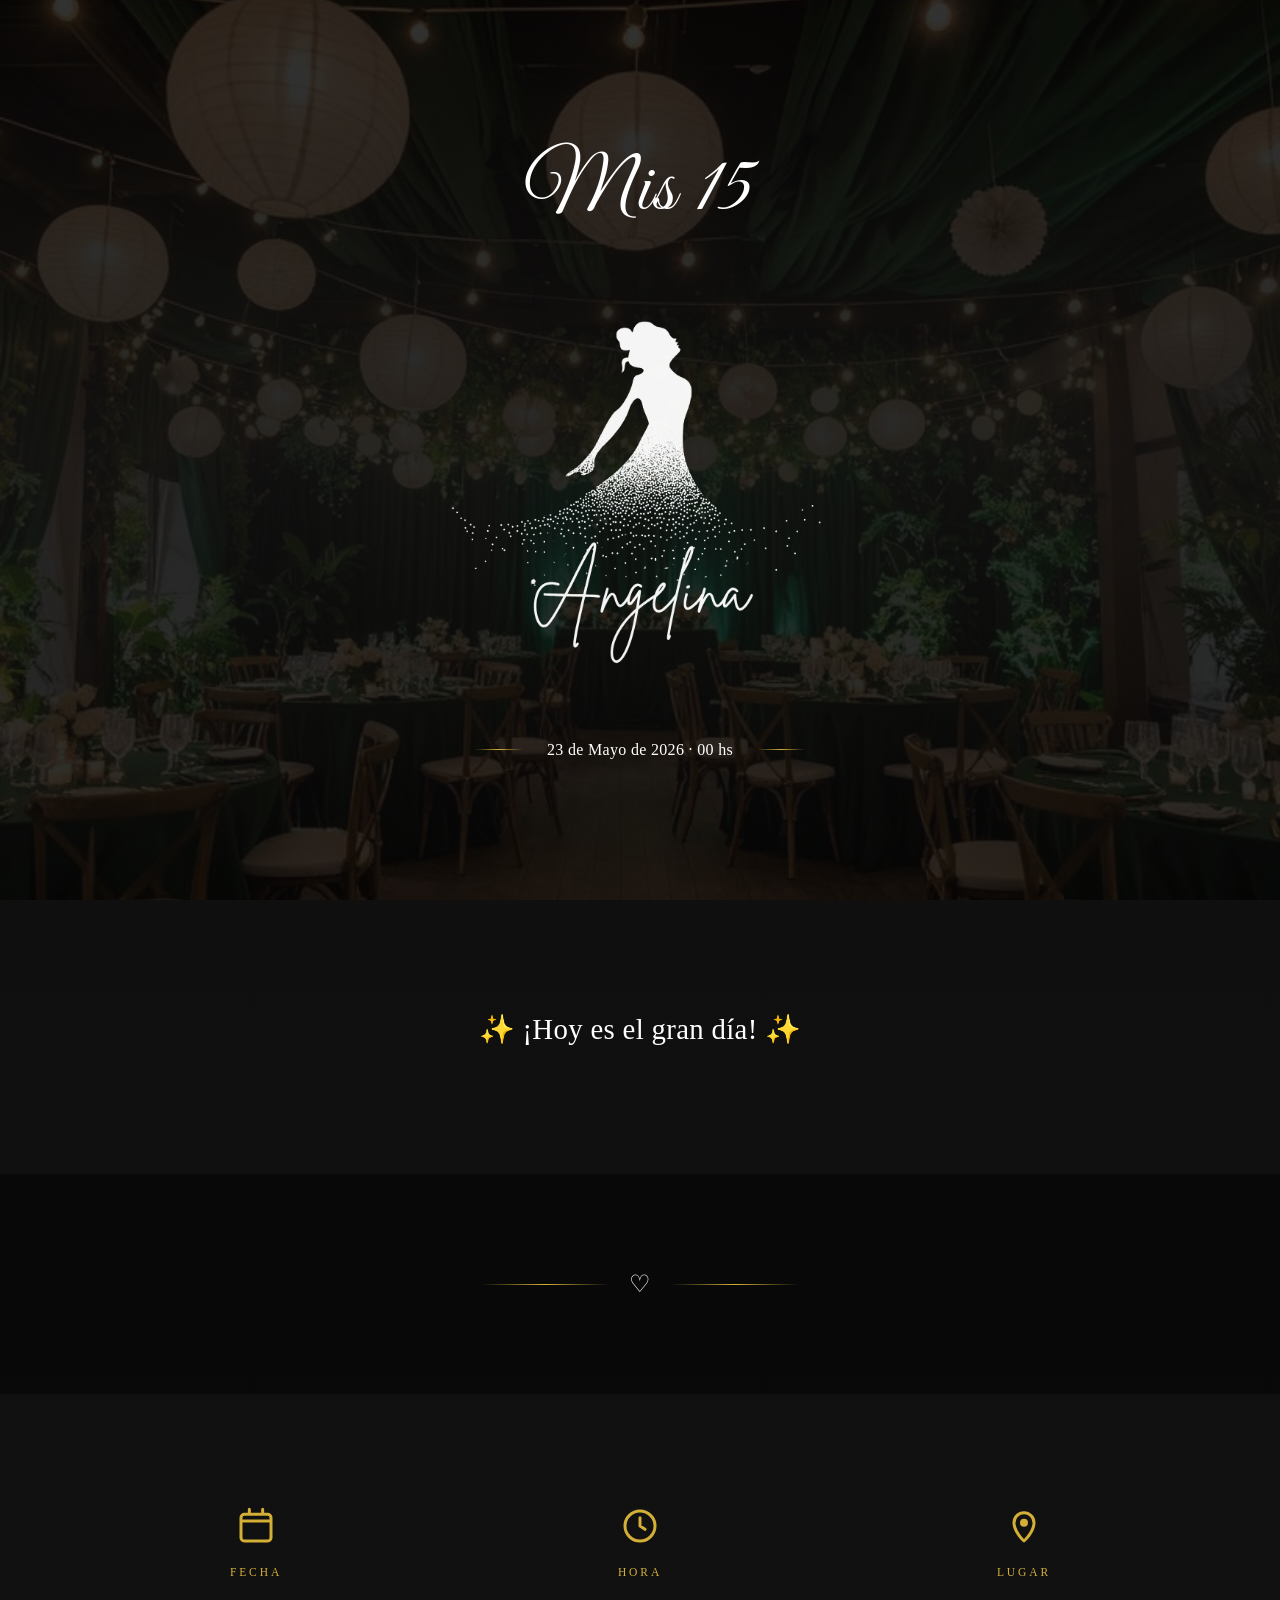
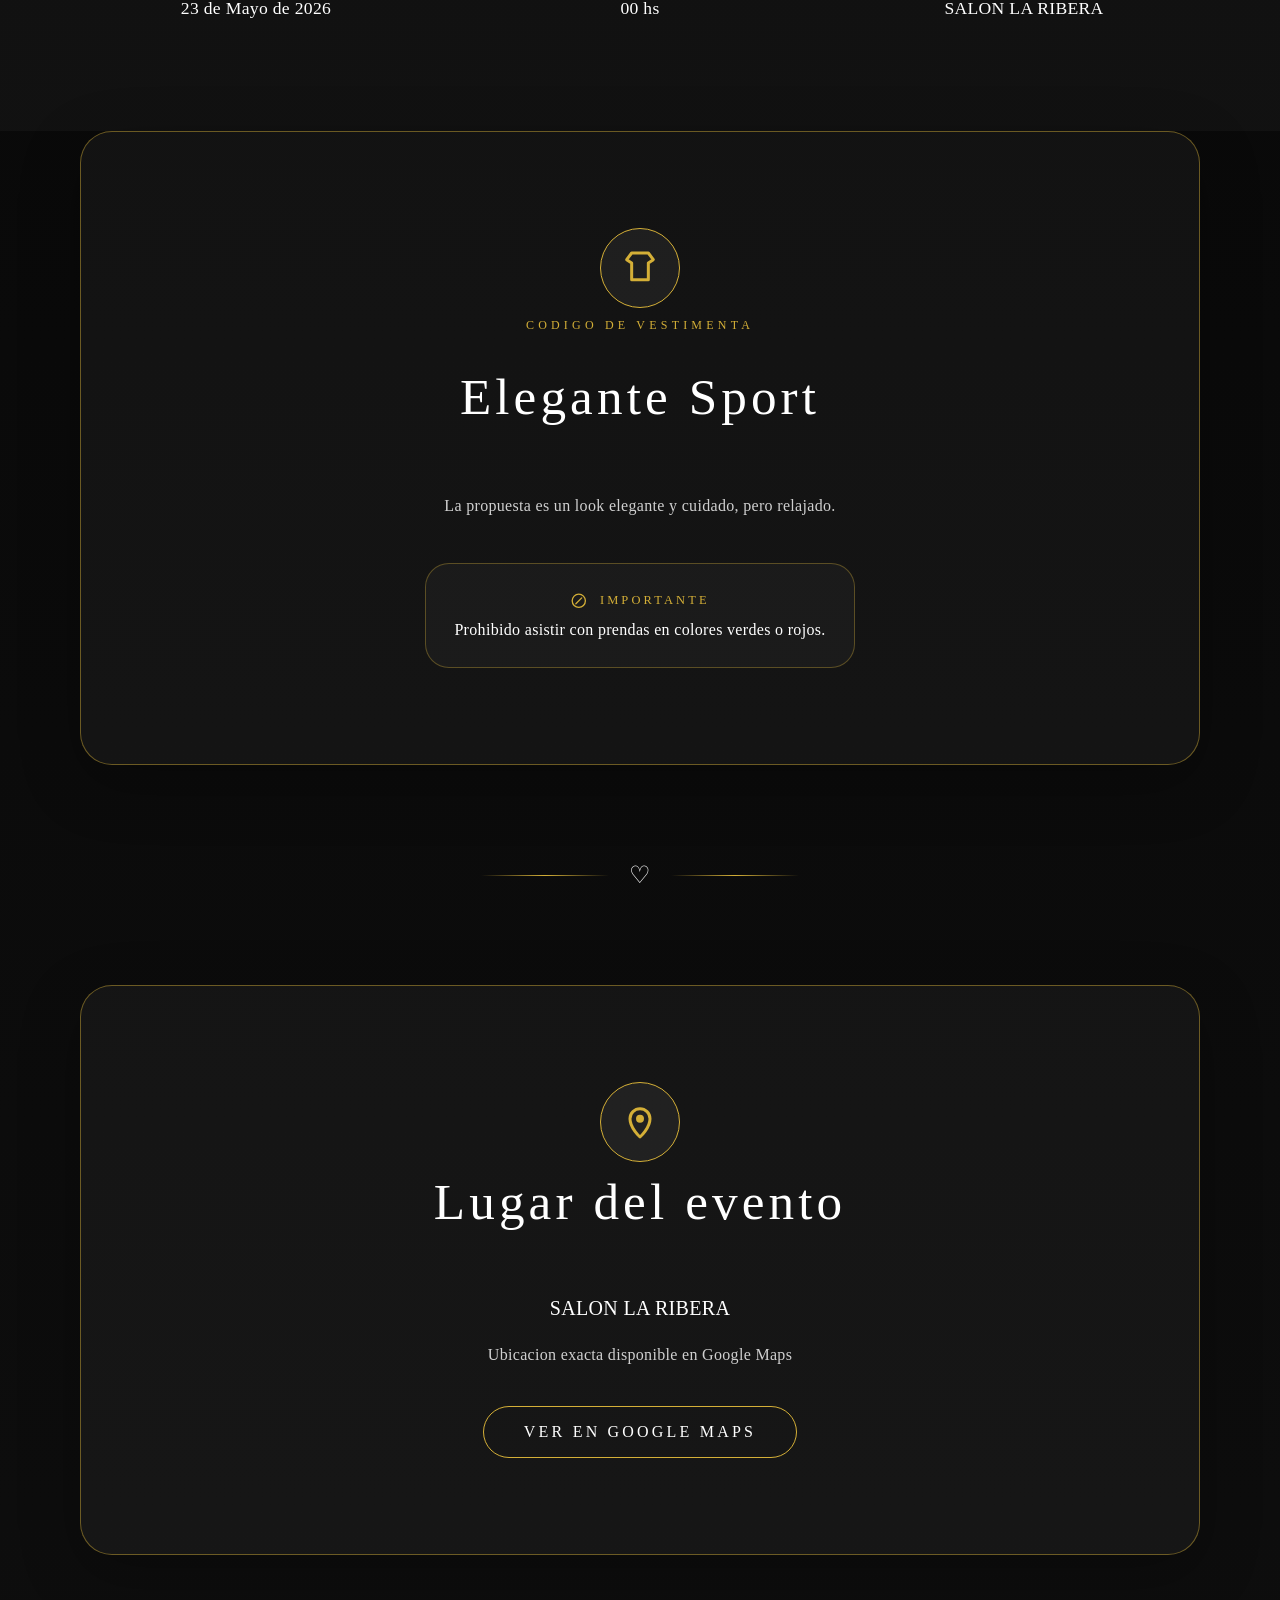
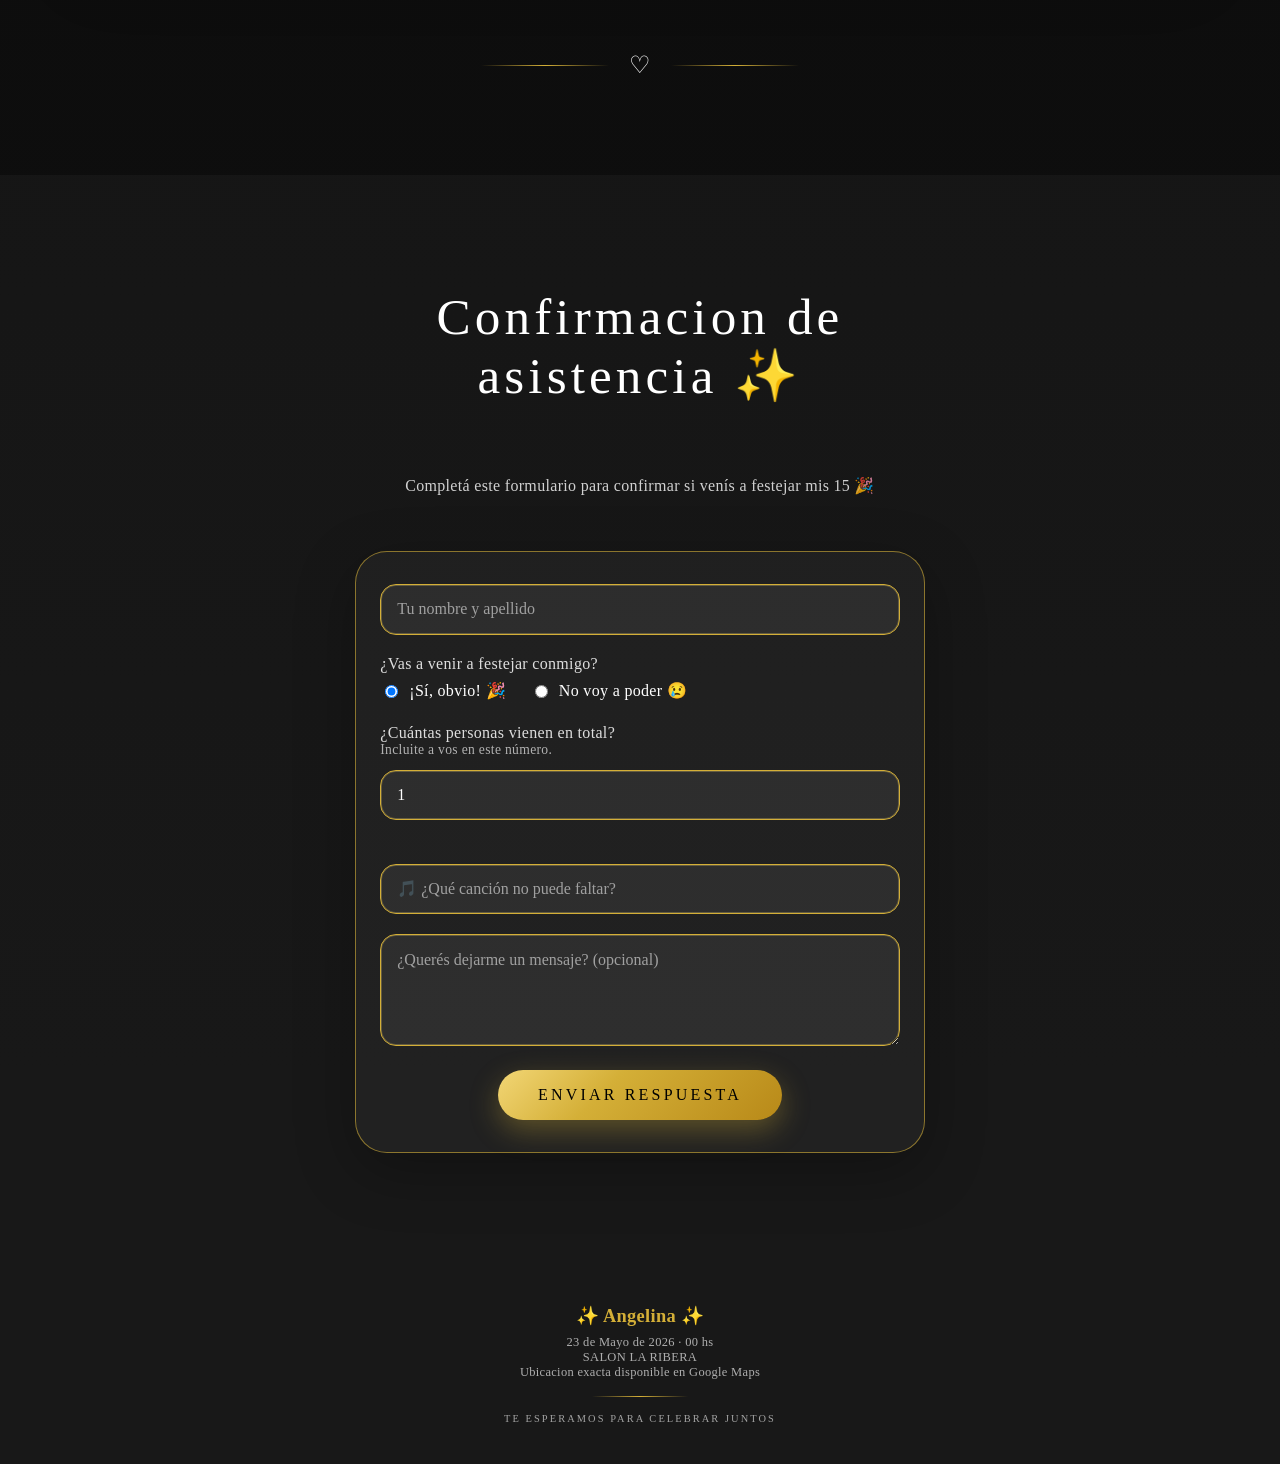
==== post12/index.html @ bd1242b8 "Agrego cambios en script y nueva carpeta post12" ====
<!doctype html>
<html lang="es">
  <head>
    <meta charset="UTF-8" />
    <meta name="viewport" content="width=device-width, initial-scale=1.0" />
    <title>Mis 15 | Angelina</title>
    <meta
      name="description"
      content="Invitacion de 15 de Angelina. Confirmacion, ubicacion y codigo de vestimenta."
    />
    <link rel="preconnect" href="https://fonts.googleapis.com" />
    <link rel="preconnect" href="https://fonts.gstatic.com" crossorigin />
    <link
      href="https://fonts.googleapis.com/css2?family=Great+Vibes&display=swap"
      rel="stylesheet"
    />
    <link rel="icon" type="image/svg+xml" href="./favicon.svg" />
    <link rel="stylesheet" href="./styles.css" />
  </head>
  <body>
    <main class="app-shell bg-marble">
      <section class="hero fade-section">
        <div class="hero-bg"></div>
        <div class="hero-overlay"></div>
        <div class="hero-content">
          <p id="hero-title" class="eyebrow"></p>
          <img src="./Angelina.png" alt="Angelina" class="hero-signature" />
          <div class="hero-meta">
            <span class="hero-line"></span>
            <p id="hero-date-time"></p>
            <span class="hero-line"></span>
          </div>
        </div>
      </section>

      <section id="countdown-section" class="countdown fade-section">
        <div class="section-overlay"></div>
        <div class="section-inner countdown-inner">
          <h2 class="section-title">Faltan…</h2>
          <div id="countdown-grid" class="countdown-grid"></div>
        </div>
      </section>

      <div class="divider" aria-hidden="true">
        <span class="divider-line"></span>
        <span class="divider-heart">♡</span>
        <span class="divider-line"></span>
      </div>

      <section class="details fade-section section-soft">
        <div class="section-inner details-grid">
          <article class="detail-item">
            <div class="icon-wrap gold">
              <svg viewBox="0 0 24 24" class="icon" aria-hidden="true">
                <path
                  d="M8 2v3M16 2v3M3 9h18M5 5h14a2 2 0 0 1 2 2v12a2 2 0 0 1-2 2H5a2 2 0 0 1-2-2V7a2 2 0 0 1 2-2Z"
                  fill="none"
                  stroke="currentColor"
                  stroke-width="1.8"
                  stroke-linecap="round"
                  stroke-linejoin="round"
                />
              </svg>
            </div>
            <p class="detail-label">Fecha</p>
            <p id="detail-date" class="detail-value"></p>
          </article>

          <article class="detail-item">
            <div class="icon-wrap gold">
              <svg viewBox="0 0 24 24" class="icon" aria-hidden="true">
                <circle
                  cx="12"
                  cy="12"
                  r="9"
                  fill="none"
                  stroke="currentColor"
                  stroke-width="1.8"
                />
                <path
                  d="M12 7v5l3 2"
                  fill="none"
                  stroke="currentColor"
                  stroke-width="1.8"
                  stroke-linecap="round"
                  stroke-linejoin="round"
                />
              </svg>
            </div>
            <p class="detail-label">Hora</p>
            <p id="detail-time" class="detail-value"></p>
          </article>

          <article class="detail-item">
            <div class="icon-wrap gold">
              <svg viewBox="0 0 24 24" class="icon" aria-hidden="true">
                <path
                  d="M12 21s6-5.4 6-11a6 6 0 1 0-12 0c0 5.6 6 11 6 11Z"
                  fill="none"
                  stroke="currentColor"
                  stroke-width="1.8"
                  stroke-linecap="round"
                  stroke-linejoin="round"
                />
                <circle cx="12" cy="10" r="2.4" fill="currentColor" />
              </svg>
            </div>
            <p class="detail-label">Lugar</p>
            <p id="detail-venue" class="detail-value"></p>
          </article>
        </div>
      </section>

      <section class="dress-code fade-section card-section">
        <div class="section-inner narrow">
          <div class="icon-wrap gold large">
            <svg viewBox="0 0 24 24" class="icon" aria-hidden="true">
              <path
                d="M7 3h10l3 4-3 2v10H7V9L4 7l3-4Z"
                fill="none"
                stroke="currentColor"
                stroke-width="1.8"
                stroke-linecap="round"
                stroke-linejoin="round"
              />
            </svg>
          </div>

          <p class="eyebrow gold-text">Codigo de vestimenta</p>
          <h2 class="section-title">Elegante Sport</h2>
          <p class="section-copy">
            La propuesta es un look elegante y cuidado, pero relajado.
          </p>

          <div class="notice-grid single">
            <article class="notice-card">
              <div class="notice-head gold-text">
                <svg viewBox="0 0 24 24" class="icon small" aria-hidden="true">
                  <circle
                    cx="12"
                    cy="12"
                    r="9"
                    fill="none"
                    stroke="currentColor"
                    stroke-width="1.8"
                  />
                  <path
                    d="M8 16 16 8"
                    fill="none"
                    stroke="currentColor"
                    stroke-width="1.8"
                    stroke-linecap="round"
                  />
                </svg>
                <span>Importante</span>
              </div>
              <p>Prohibido asistir con prendas en colores verdes o rojos.</p>
            </article>
          </div>
        </div>
      </section>

      <div class="divider" aria-hidden="true">
        <span class="divider-line"></span>
        <span class="divider-heart">♡</span>
        <span class="divider-line"></span>
      </div>

      <section class="location fade-section card-section">
        <div class="section-inner narrow">
          <div class="icon-wrap gold large">
            <svg viewBox="0 0 24 24" class="icon" aria-hidden="true">
              <path
                d="M12 21s6-5.4 6-11a6 6 0 1 0-12 0c0 5.6 6 11 6 11Z"
                fill="none"
                stroke="currentColor"
                stroke-width="1.8"
                stroke-linecap="round"
                stroke-linejoin="round"
              />
              <circle cx="12" cy="10" r="2.4" fill="currentColor" />
            </svg>
          </div>

          <h2 class="section-title">Lugar del evento</h2>
          <p id="location-venue" class="location-venue"></p>
          <p id="location-address" class="location-address"></p>

          <a
            id="maps-link"
            class="button button-outline"
            target="_blank"
            rel="noopener noreferrer"
          >
            Ver en Google Maps
          </a>
        </div>
      </section>

      <div class="divider" aria-hidden="true">
        <span class="divider-line"></span>
        <span class="divider-heart">♡</span>
        <span class="divider-line"></span>
      </div>

      <section class="rsvp fade-section section-soft">
        <div class="section-inner rsvp-wrap">
          <h2 class="section-title">Confirmacion de asistencia ✨</h2>
          <p class="section-copy">
            Completá este formulario para confirmar si venís a festejar mis 15
            🎉
          </p>

          <form id="rsvp-form" class="form-card">
            <input
              id="name"
              name="name"
              type="text"
              placeholder="Tu nombre y apellido"
              required
              class="field"
            />

            <div class="field-group align-left">
              <p class="field-label">¿Vas a venir a festejar conmigo?</p>
              <div class="radio-row">
                <label class="radio-option">
                  <input type="radio" name="attendance" value="yes" checked />
                  <span>¡Sí, obvio! 🎉</span>
                </label>
                <label class="radio-option">
                  <input type="radio" name="attendance" value="no" />
                  <span>No voy a poder 😢</span>
                </label>
              </div>
            </div>

            <div id="attendance-fields" class="attendance-fields">
              <div class="field-group align-left">
                <label for="guests" class="field-label">
                  ¿Cuántas personas vienen en total?
                </label>
                <p class="field-help">Incluite a vos en este número.</p>
                <input
                  id="guests"
                  name="guests"
                  type="number"
                  min="1"
                  value="1"
                  required
                  class="field"
                />
              </div>

              <div id="guest-names" class="guest-names"></div>

              <input
                id="song"
                name="song"
                type="text"
                placeholder="🎵 ¿Qué canción no puede faltar?"
                class="field"
              />
            </div>

            <textarea
              id="message"
              name="message"
              rows="4"
              placeholder="¿Querés dejarme un mensaje? (opcional)"
              class="field field-area"
            ></textarea>

            <button id="submit-button" type="submit" class="button button-gold">
              Enviar respuesta
            </button>
          </form>

          <div id="rsvp-success" class="success-state hidden">
            <p class="success-title">¡Gracias por responder! 💖</p>
            <p class="success-copy">
              Tu respuesta fue registrada correctamente. ¡Te espero para
              festejar! ✨
            </p>
          </div>
        </div>
      </section>

      <footer class="footer fade-section">
        <div id="footer-name" class="footer-name"></div>
        <div id="footer-date-time" class="footer-meta"></div>
        <div id="footer-venue" class="footer-meta"></div>
        <div id="footer-address" class="footer-meta"></div>
        <div class="footer-line"></div>
        <div class="footer-copy">Te esperamos para celebrar juntos</div>
      </footer>
    </main>

    <script src="./script.js"></script>
  </body>
</html>
---- post12/styles.css ----
:root {
  --black-base: #050505;
  --black-soft: #0d0d0d;
  --black-elevated: #111111;
  --white-main: #ffffff;
  --white-soft: rgba(255, 255, 255, 0.8);
  --white-muted: rgba(255, 255, 255, 0.65);
  --gold-soft: #d4af37;
  --gold-strong: #f2d675;
  --shadow-main: 0 18px 60px rgba(0, 0, 0, 0.28);
}

* {
  box-sizing: border-box;
}

html {
  scroll-behavior: smooth;
  background: linear-gradient(180deg, #050505 0%, #111111 100%);
}

body {
  margin: 0;
  color: var(--white-main);
  background: var(--black-soft);
  font-family: Georgia, "Times New Roman", serif;
  -webkit-font-smoothing: antialiased;
  letter-spacing: 0.02em;
}

img {
  max-width: 100%;
  display: block;
}

button,
input,
textarea {
  font: inherit;
}

.app-shell {
  min-height: 100vh;
}

.bg-marble {
  background-image:
    linear-gradient(180deg, rgba(5, 5, 5, 0.97), rgba(17, 17, 17, 0.95)),
    url("./bg-marble.jpg");
  background-size: cover;
  background-position: center;
  background-attachment: fixed;
}

.fade-section {
  opacity: 0;
  transform: translateY(40px);
  transition:
    opacity 0.8s ease-out,
    transform 0.8s ease-out;
}

.fade-section.is-visible {
  opacity: 1;
  transform: translateY(0);
}

.hero {
  position: relative;
  min-height: 100vh;
  display: flex;
  align-items: center;
  justify-content: center;
  text-align: center;
  overflow: hidden;
}

.hero-bg,
.hero-overlay {
  position: absolute;
  inset: 0;
}

.hero-bg {
  background: center / cover no-repeat url("./bg.jpg");
}

.hero-overlay {
  background: linear-gradient(
    180deg,
    rgba(5, 5, 5, 0.82),
    rgba(17, 17, 17, 0.9),
    rgba(5, 5, 5, 0.82)
  );
}

.hero-content,
.section-inner {
  position: relative;
  z-index: 1;
}

.hero-content {
  width: min(100%, 48rem);
  padding: 0 1.5rem;
}

.eyebrow {
  margin: 0 0 1.5rem;
  font-size: 0.75rem;
  letter-spacing: 0.35em;
  text-transform: uppercase;
}

.hero-content .eyebrow {
  font-family: "Great Vibes", cursive;
  font-size: clamp(2.8rem, 7vw, 5rem);
  font-weight: 400;
  letter-spacing: 0.04em;
  text-transform: none;
}

.hero-name {
  margin: 0 0 2rem;
  font-size: clamp(3rem, 7vw, 5.25rem);
  font-weight: 300;
  letter-spacing: 0.08em;
}

.hero-signature {
  width: min(88vw, 34rem);
  margin: 0 auto 2.5rem;
  filter: invert(1) brightness(1.18);
  opacity: 0.96;
}

.hero-meta {
  display: flex;
  align-items: center;
  justify-content: center;
  gap: 1.5rem;
  flex-wrap: wrap;
}

.hero-meta p {
  margin: 0;
}

.hero-line,
.divider-line,
.ornament-line,
.footer-line {
  display: block;
  background: linear-gradient(
    90deg,
    transparent,
    var(--gold-soft),
    transparent
  );
}

.hero-line {
  width: 3rem;
  height: 1px;
}

.section-soft,
.countdown,
.footer {
  background: rgba(255, 255, 255, 0.03);
}

.countdown,
.details,
.timeline,
.rsvp {
  padding: 7rem 1.5rem;
}

.section-overlay {
  position: absolute;
  inset: 0;
  background: linear-gradient(
    180deg,
    rgba(255, 255, 255, 0.02),
    rgba(255, 255, 255, 0.04)
  );
}

.countdown {
  position: relative;
}

.section-inner {
  display: flex;
  flex-direction: column;
  gap: 10px;
  align-items: center;
  justify-content: center;
  width: min(100%, 70rem);
  margin: 0 auto;
}

.countdown-inner {
  text-align: center;
}

.section-title {
  margin: 0 0 3.5rem;
  font-size: clamp(2rem, 4vw, 3.3rem);
  font-weight: 400;
  letter-spacing: 0.08em;
  text-align: center;
}

.section-copy {
  max-width: 40rem;
  margin: 0 auto;
  color: var(--white-soft);
  line-height: 1.8;
  text-align: center;
}

.countdown-grid,
.details-grid,
.timeline-grid,
.notice-grid {
  display: grid;
  gap: 2rem;
}

.countdown-grid {
  grid-template-columns: repeat(4, minmax(0, 1fr));
}

.countdown-card {
  padding: 2rem 1rem;
  border: 1px solid var(--gold-soft);
  border-radius: 1.5rem;
  background: rgba(255, 255, 255, 0.08);
  box-shadow: 0 12px 40px rgba(0, 0, 0, 0.16);
  backdrop-filter: blur(8px);
}

.countdown-value {
  font-size: clamp(2.4rem, 5vw, 3.4rem);
  font-weight: 300;
}

.countdown-label {
  margin-top: 0.75rem;
  font-size: 0.72rem;
  letter-spacing: 0.25em;
  text-transform: uppercase;
  color: var(--gold-soft);
}

.divider,
.ornament {
  display: flex;
  align-items: center;
  justify-content: center;
}

.divider {
  margin: 6rem 0;
  gap: 1.25rem;
}

.divider-line {
  width: 8rem;
  height: 1px;
}

.divider-heart {
  font-size: 1.5rem;
  color: var(--white-main);
}

.ornament {
  margin: 7rem 0;
  margin-left: auto;
  margin-right: auto;
}

.ornament-line {
  position: absolute;
  inset: 50% 0 auto;
  width: 100%;
  height: 1px;
  transform: translateY(-50%);
}

.ornament-diamond {
  position: absolute;
  top: 50%;
  left: 50%;
  width: 1rem;
  height: 1rem;
  border: 1px solid var(--gold-soft);
  background: var(--white-main);
  transform: translate(-50%, -50%) rotate(45deg);
}

.ornament {
  position: relative;
  width: 12rem;
  height: 2.5rem;
}

.details-grid {
  grid-template-columns: repeat(3, minmax(0, 1fr));
  text-align: center;
}

.detail-item {
  display: flex;
  flex-direction: column;
  align-items: center;
  gap: 1.25rem;
}

.detail-label {
  margin: 0;
  font-size: 0.72rem;
  letter-spacing: 0.25em;
  text-transform: uppercase;
  color: var(--gold-soft);
}

.detail-value {
  margin: 0;
  font-size: 1.1rem;
}

.icon-wrap {
  display: inline-flex;
  align-items: center;
  justify-content: center;
  border-radius: 999px;
}

.icon-wrap.gold {
  color: var(--gold-soft);
}

.icon-wrap.large {
  width: 5rem;
  height: 5rem;
  margin: 0 auto;
  border: 1px solid var(--gold-soft);
  background: rgba(255, 255, 255, 0.05);
}

.icon {
  width: 2.5rem;
  height: 2.5rem;
}

.icon.small {
  width: 1.1rem;
  height: 1.1rem;
}

.timeline-grid {
  grid-template-columns: repeat(3, minmax(0, 1fr));
}

.timeline-card {
  text-align: center;
}

.timeline-card .icon-wrap {
  width: 5rem;
  height: 5rem;
  margin: 0 auto 1.5rem;
  border: 1px solid var(--gold-soft);
  background: rgba(255, 255, 255, 0.05);
  color: var(--gold-soft);
  box-shadow: 0 10px 30px rgba(0, 0, 0, 0.22);
}

.timeline-time {
  margin: 0 0 1rem;
  font-size: 0.76rem;
  letter-spacing: 0.25em;
  text-transform: uppercase;
  color: var(--gold-soft);
}

.timeline-title {
  margin: 0 0 1rem;
  font-size: 1.6rem;
}

.timeline-description {
  margin: 0 auto;
  max-width: 16rem;
  color: var(--white-soft);
  line-height: 1.7;
}

.card-section {
  width: min(100% - 3rem, 70rem);
  margin: 0 auto;
  padding: 6rem 1.5rem;
  border: 1px solid rgba(212, 175, 55, 0.45);
  border-radius: 2rem;
  background: rgba(255, 255, 255, 0.04);
  box-shadow: var(--shadow-main);
}

.narrow {
  width: min(100%, 48rem);
  margin: 0 auto;
}

.gold-text {
  color: var(--gold-soft);
}

.notice-grid.single {
  display: flex;
  justify-content: center;
  margin-top: 2rem;
}

.notice-card {
  width: min(100%, 28rem);
  padding: 1.75rem;
  border: 1px solid rgba(212, 175, 55, 0.35);
  border-radius: 1.5rem;
  background: rgba(255, 255, 255, 0.03);
  text-align: center;
}

.notice-card p {
  margin: 0;
}

.notice-head {
  display: flex;
  align-items: center;
  justify-content: center;
  gap: 0.75rem;
  margin-bottom: 0.75rem;
  font-size: 0.78rem;
  letter-spacing: 0.25em;
  text-transform: uppercase;
}

.location-venue {
  margin: 0 0 1rem;
  font-size: 1.25rem;
  text-align: center;
}

.location-address {
  margin: 0 0 2rem;
  text-align: center;
  color: var(--white-soft);
}

.button {
  display: inline-flex;
  align-items: center;
  justify-content: center;
  border: none;
  border-radius: 999px;
  padding: 1rem 2.5rem;
  text-decoration: none;
  letter-spacing: 0.2em;
  text-transform: uppercase;
  transition:
    transform 0.2s ease,
    filter 0.2s ease,
    background-color 0.2s ease,
    color 0.2s ease;
  cursor: pointer;
}

.button:hover {
  transform: translateY(-1px);
}

.button-outline {
  border: 1px solid var(--gold-soft);
  color: var(--white-main);
  background: transparent;
}

.button-outline:hover {
  background: var(--gold-soft);
  color: #000;
}

.button-gold {
  color: #000;
  background: linear-gradient(135deg, #f2d675 0%, #d4af37 38%, #b88918 100%);
  box-shadow: 0 10px 28px rgba(212, 175, 55, 0.34);
}

.button-gold:hover {
  filter: brightness(1.08);
}

.button:disabled {
  opacity: 0.7;
  cursor: wait;
}

.rsvp-wrap {
  width: min(100%, 40rem);
  text-align: center;
}

.form-card {
  margin-top: 2.5rem;
  padding: 2rem 1.5rem;
  border: 1px solid rgba(212, 175, 55, 0.6);
  border-radius: 2rem;
  background: rgba(255, 255, 255, 0.04);
  box-shadow: var(--shadow-main);
}

.field-group {
  margin-bottom: 1.5rem;
}

.align-left {
  text-align: left;
}

.field-label {
  margin: 0 0 0.5rem;
  color: rgba(255, 255, 255, 0.85);
}

.field-help {
  margin: 0 0 0.75rem;
  font-size: 0.85rem;
  color: var(--white-muted);
}

.field,
.field-area {
  width: 100%;
  margin-bottom: 1.25rem;
  padding: 0.95rem 1rem;
  border: 1px solid var(--gold-soft);
  border-radius: 1rem;
  color: var(--white-main);
  background: rgba(255, 255, 255, 0.06);
  box-shadow: inset 0 0 0 1px rgba(242, 214, 117, 0.28);
}

.field::placeholder,
.field-area::placeholder {
  color: rgba(255, 255, 255, 0.55);
}

.field:focus,
.field-area:focus {
  outline: none;
  border-color: var(--gold-strong);
  box-shadow:
    inset 0 0 0 1px rgba(242, 214, 117, 0.3),
    0 0 0 2px rgba(212, 175, 55, 0.35);
}

.field-area {
  resize: vertical;
  min-height: 7rem;
}

.radio-row {
  display: flex;
  gap: 1.5rem;
  flex-wrap: wrap;
}

.radio-option {
  display: inline-flex;
  align-items: center;
  gap: 0.5rem;
  color: var(--white-main);
}

.attendance-fields {
  display: block;
}

.attendance-fields.hidden,
.hidden {
  display: none;
}

.guest-names:empty {
  display: none;
}

.success-state {
  padding: 2.5rem 0;
}

.success-title {
  margin: 0 0 1rem;
  font-size: 1.8rem;
}

.success-copy {
  margin: 0;
  color: var(--white-soft);
}

.footer {
  padding: 2.5rem 1.5rem;
  text-align: center;
}

.footer-name {
  margin-bottom: 0.5rem;
  font-size: 1.15rem;
  font-weight: 600;
  color: var(--gold-soft);
}

.footer-meta {
  font-size: 0.78rem;
  color: var(--white-muted);
}

.footer-line {
  width: 6rem;
  height: 1px;
  margin: 1rem auto 0;
}

.footer-copy {
  margin-top: 1rem;
  font-size: 0.65rem;
  letter-spacing: 0.2em;
  text-transform: uppercase;
  color: rgba(255, 255, 255, 0.6);
}

::selection {
  background: var(--gold-soft);
  color: var(--white-main);
}

@media (max-width: 900px) {
  .countdown-grid,
  .timeline-grid,
  .details-grid {
    grid-template-columns: repeat(2, minmax(0, 1fr));
  }
}

@media (max-width: 640px) {
  .bg-marble {
    background-attachment: scroll;
  }

  .hero-meta {
    gap: 0.75rem;
  }

  .countdown,
  .details,
  .timeline,
  .rsvp,
  .card-section {
    padding-top: 5rem;
    padding-bottom: 5rem;
  }

  .countdown-grid,
  .timeline-grid,
  .details-grid {
    grid-template-columns: 1fr;
  }

  .divider {
    margin: 4rem 0;
  }

  .divider-line {
    width: 5rem;
  }

  .radio-row {
    flex-direction: column;
    gap: 0.75rem;
  }
}
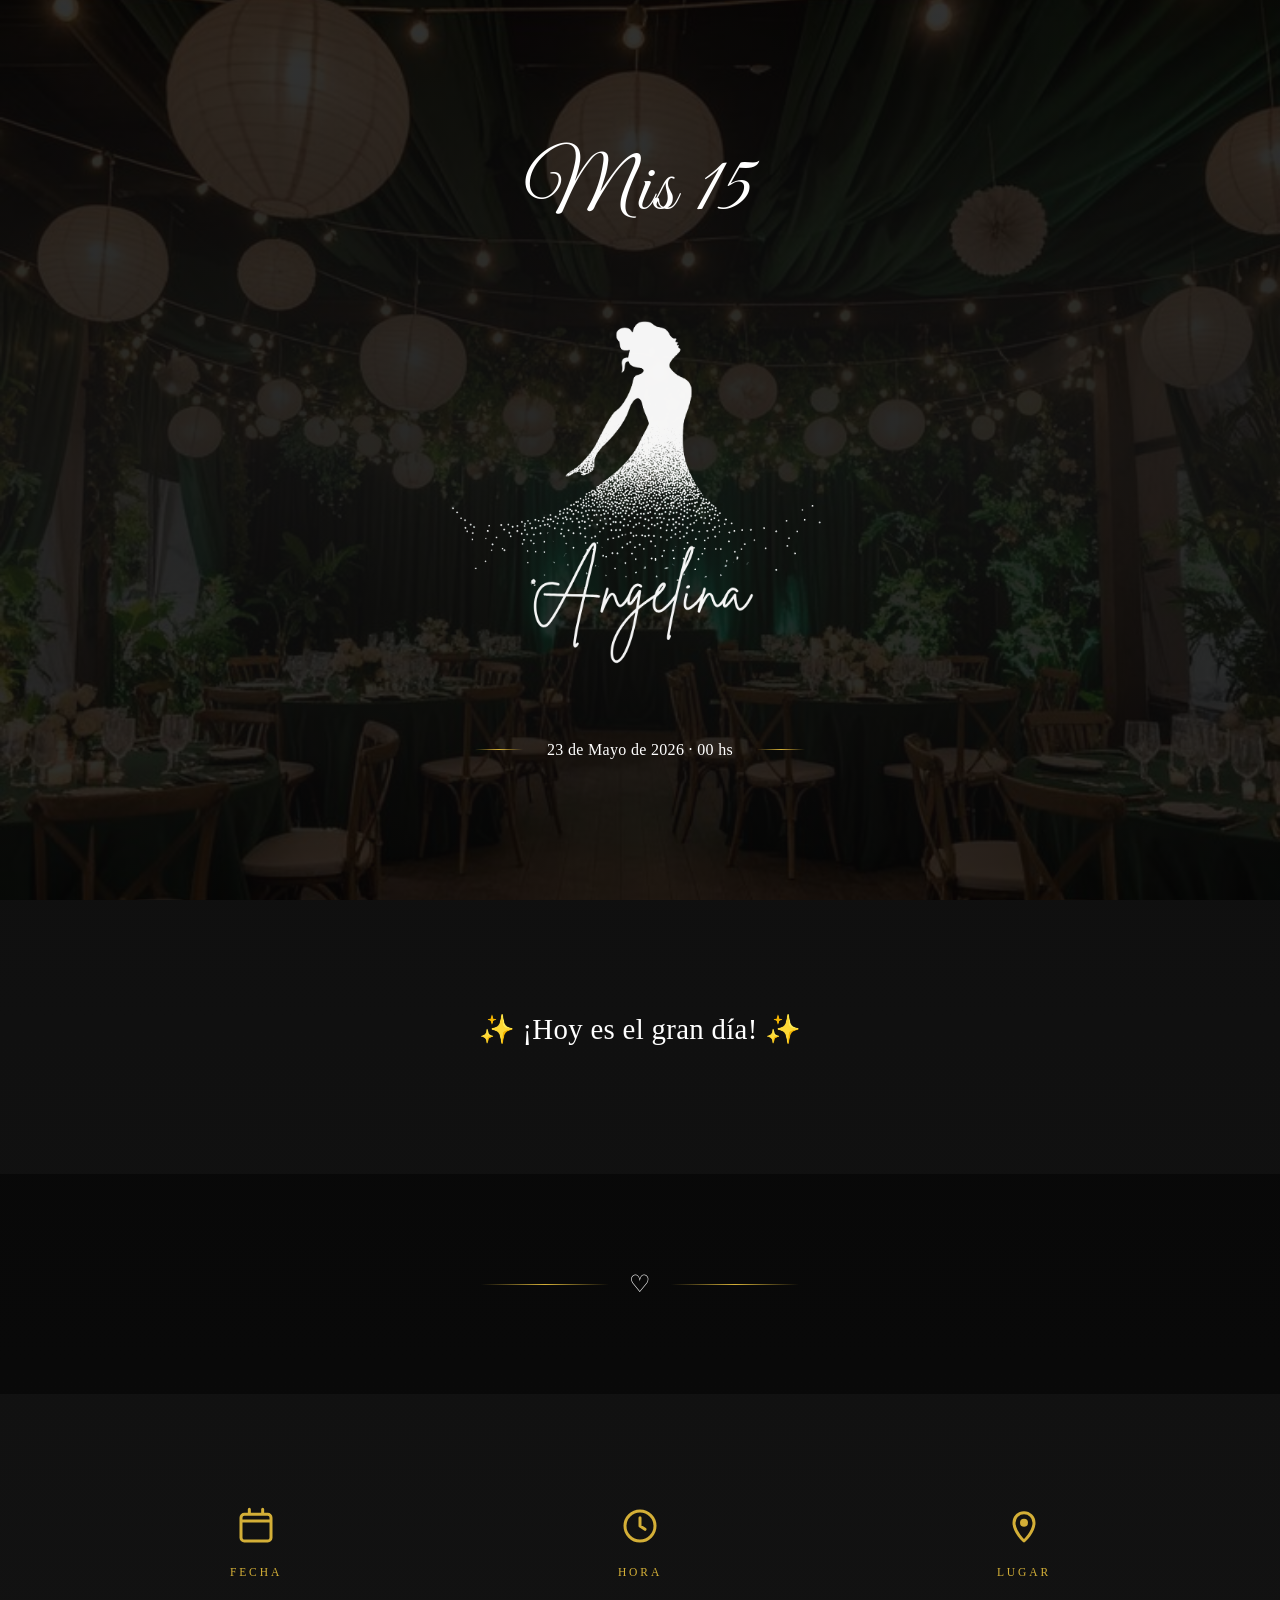
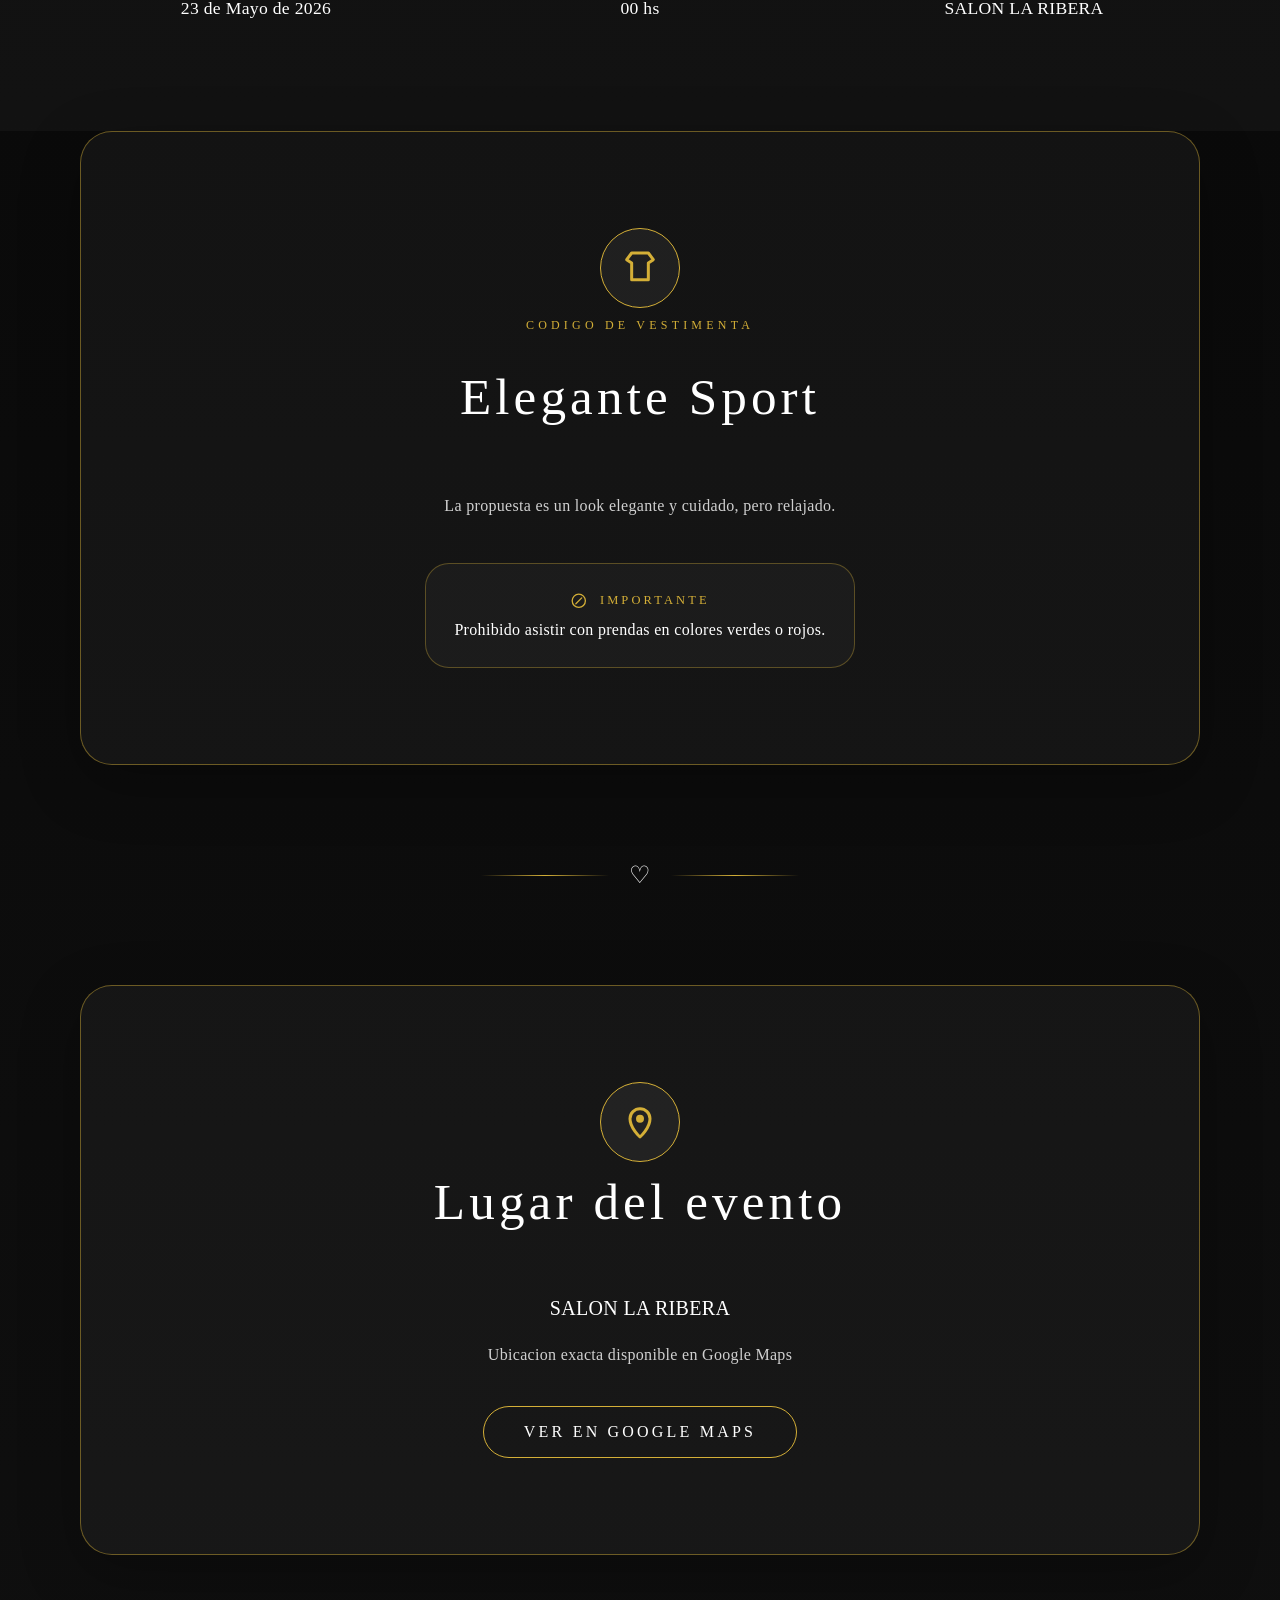
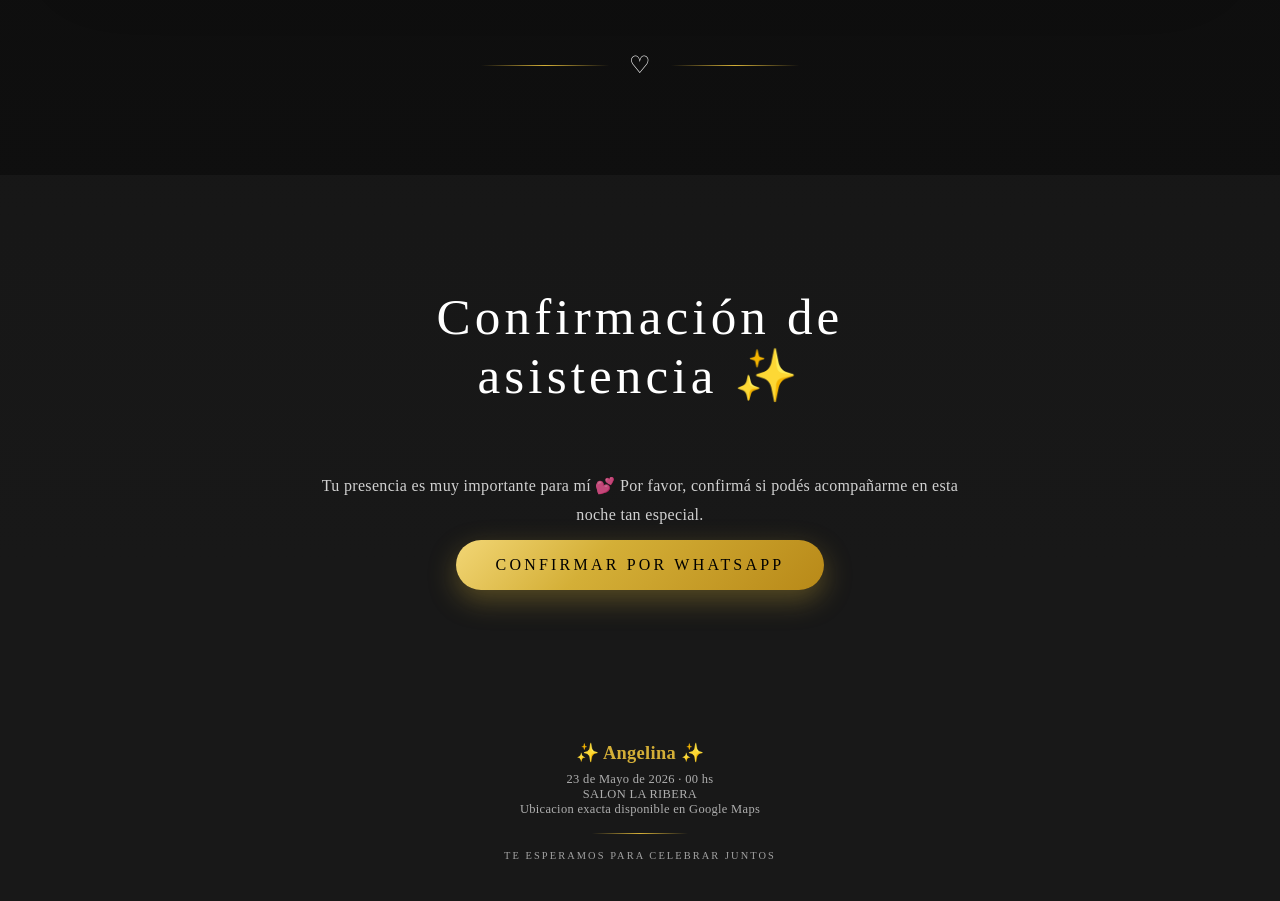
==== commit edaa17c0: "Agrego cambios en script y nueva carpeta post12" ====
--- a/post12/index.html
+++ b/post12/index.html
@@ -205,84 +205,19 @@
 
       <section class="rsvp fade-section section-soft">
         <div class="section-inner rsvp-wrap">
-          <h2 class="section-title">Confirmacion de asistencia ✨</h2>
+          <h2 class="section-title">Confirmación de asistencia ✨</h2>
           <p class="section-copy">
-            Completá este formulario para confirmar si venís a festejar mis 15
-            🎉
+            Tu presencia es muy importante para mí 💕 Por favor, confirmá si
+            podés acompañarme en esta noche tan especial.
           </p>
-
-          <form id="rsvp-form" class="form-card">
-            <input
-              id="name"
-              name="name"
-              type="text"
-              placeholder="Tu nombre y apellido"
-              required
-              class="field"
-            />
-
-            <div class="field-group align-left">
-              <p class="field-label">¿Vas a venir a festejar conmigo?</p>
-              <div class="radio-row">
-                <label class="radio-option">
-                  <input type="radio" name="attendance" value="yes" checked />
-                  <span>¡Sí, obvio! 🎉</span>
-                </label>
-                <label class="radio-option">
-                  <input type="radio" name="attendance" value="no" />
-                  <span>No voy a poder 😢</span>
-                </label>
-              </div>
-            </div>
-
-            <div id="attendance-fields" class="attendance-fields">
-              <div class="field-group align-left">
-                <label for="guests" class="field-label">
-                  ¿Cuántas personas vienen en total?
-                </label>
-                <p class="field-help">Incluite a vos en este número.</p>
-                <input
-                  id="guests"
-                  name="guests"
-                  type="number"
-                  min="1"
-                  value="1"
-                  required
-                  class="field"
-                />
-              </div>
-
-              <div id="guest-names" class="guest-names"></div>
-
-              <input
-                id="song"
-                name="song"
-                type="text"
-                placeholder="🎵 ¿Qué canción no puede faltar?"
-                class="field"
-              />
-            </div>
-
-            <textarea
-              id="message"
-              name="message"
-              rows="4"
-              placeholder="¿Querés dejarme un mensaje? (opcional)"
-              class="field field-area"
-            ></textarea>
-
-            <button id="submit-button" type="submit" class="button button-gold">
-              Enviar respuesta
-            </button>
-          </form>
-
-          <div id="rsvp-success" class="success-state hidden">
-            <p class="success-title">¡Gracias por responder! 💖</p>
-            <p class="success-copy">
-              Tu respuesta fue registrada correctamente. ¡Te espero para
-              festejar! ✨
-            </p>
-          </div>
+          <a
+            id="whatsapp-link"
+            class="button button-gold"
+            target="_blank"
+            rel="noopener noreferrer"
+          >
+            Confirmar por WhatsApp
+          </a>
         </div>
       </section>
 
